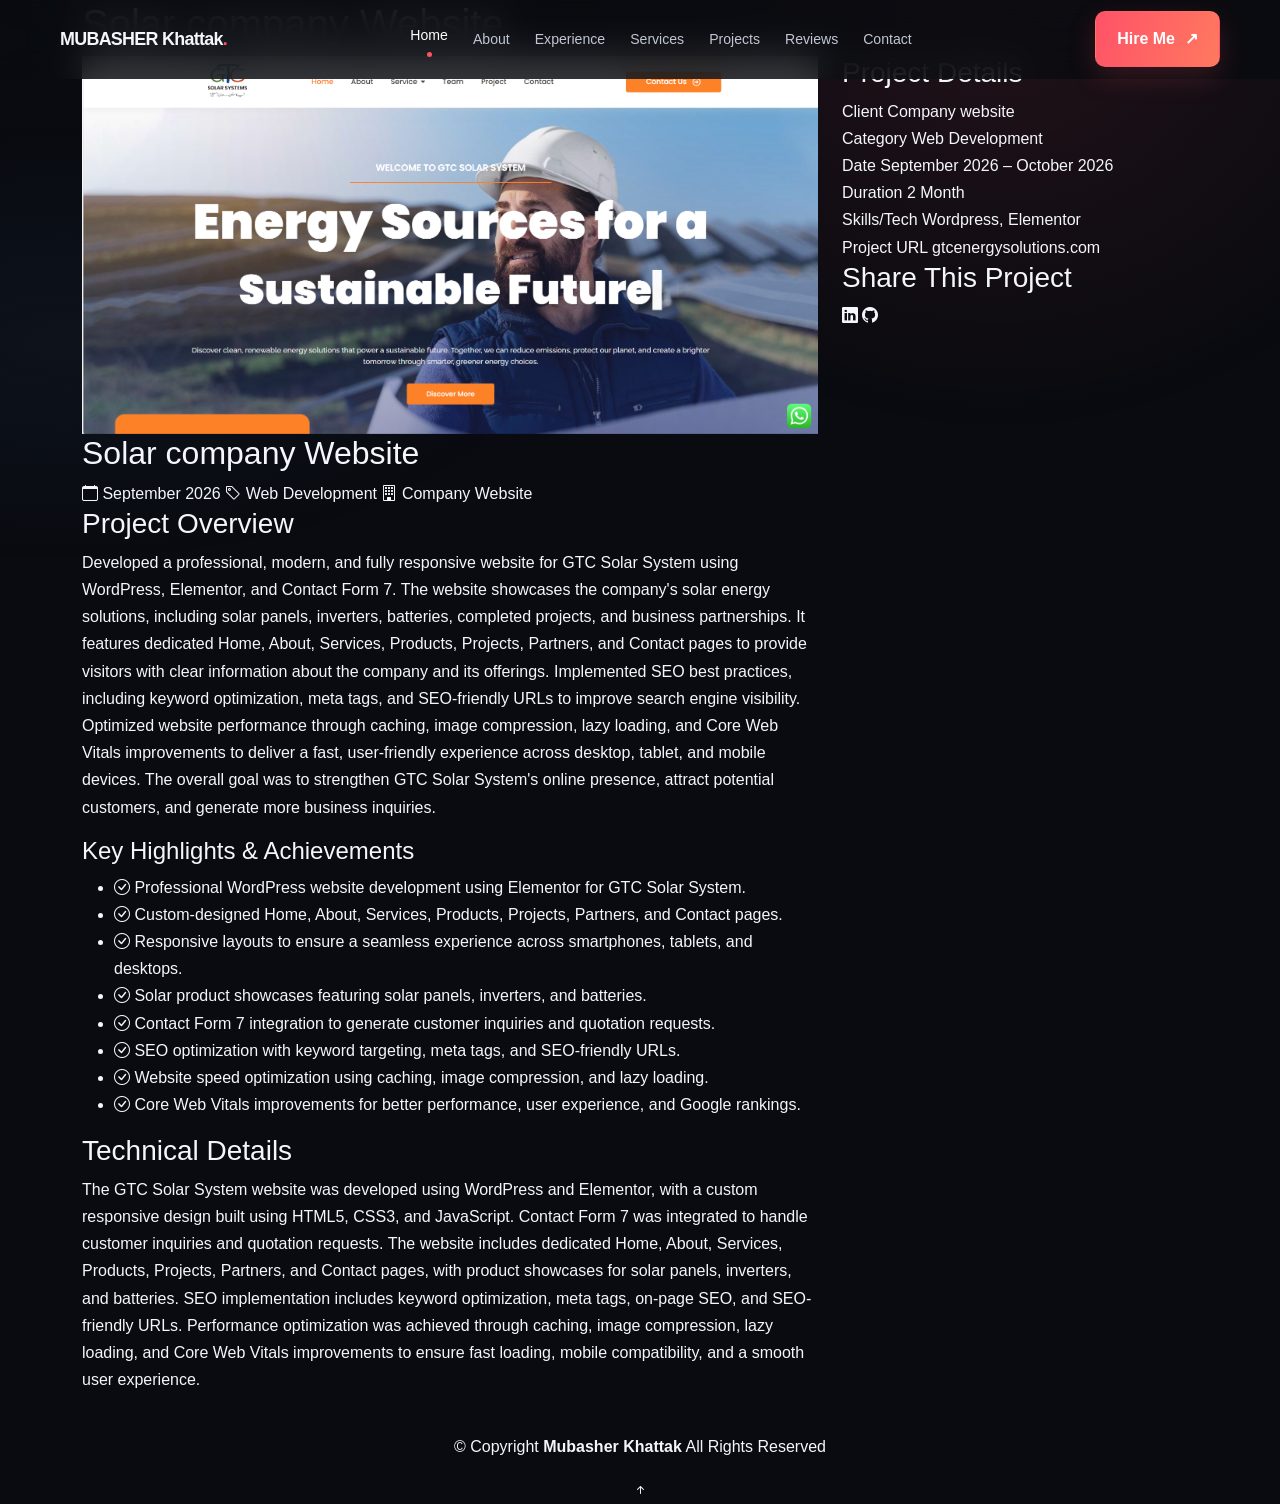
==== GTC-portfolio-details.html @ e1e7963b "Update GTC-portfolio-details.html" ====
<!DOCTYPE html>
<html lang="en">

<head>
  <meta charset="utf-8">
  <meta content="width=device-width, initial-scale=1.0" name="viewport">
  <title>Solar Company Website - Mubasher Khattak Portfolio</title>
  <meta name="description" content=" Solar Company Website project detail page for Mubasher Khattak - Web Developer.">
  <meta name="keywords" content="Mubasher Khattak, Portfolio, Wordpress, Elementor">

  <!-- Favicons -->
  <link href="assets/img/favicon.png" rel="icon">
  <link href="assets/img/apple-touch-icon.png" rel="apple-touch-icon">

  <!-- Fonts -->
  <link href="https://fonts.googleapis.com" rel="preconnect">
  <link href="https://fonts.gstatic.com" rel="preconnect" crossorigin>
  <link
    href="https://fonts.googleapis.com/css2?family=Roboto:ital,wght@0,100;0,300;0,400;0,500;0,700;0,900;1,100;1,300;1,400;1,500;1,700;1,900&family=Raleway:ital,wght@0,100;0,200;0,300;0,400;0,500;0,600;0,700;0,800;0,900;1,100;1,200;1,300;1,400;1,500;1,600;1,700;1,800;1,900&family=Mulish:ital,wght@0,200;0,300;0,400;0,500;0,600;0,700;0,800;0,900;1,200;1,300;1,400;1,500;1,600;1,700;1,800;1,900&display=swap"
    rel="stylesheet">

  <!-- Vendor CSS Files -->
  <link href="assets/vendor/bootstrap/css/bootstrap.min.css" rel="stylesheet">
  <link href="assets/vendor/bootstrap-icons/bootstrap-icons.css" rel="stylesheet">
  <link href="assets/vendor/aos/aos.css" rel="stylesheet">
  <link href="assets/vendor/glightbox/css/glightbox.min.css" rel="stylesheet">
  <link href="assets/vendor/swiper/swiper-bundle.min.css" rel="stylesheet">

  <!-- Main CSS File -->
  <link href="assets/css/main.css" rel="stylesheet">
</head>

<body class="portfolio-details-page">

<header class="mk-header" id="top">
  <div class="mk-container mk-nav">
    <a class="mk-logo" href="#home">MUBASHER Khattak<span>.</span></a>
    <button class="mk-menu" id="mkMenu" aria-label="Open navigation" aria-expanded="false">☰</button>
    <nav aria-label="Main navigation">
      <ul class="mk-nav-links" id="mkNavLinks">
        <li><a href="#home" class="active">Home</a></li>
        <li><a href="#about">About</a></li>
        <li><a href="#resume">Experience</a></li>
        <li><a href="#services">Services</a></li>
        <li><a href="#portfolio">Projects</a></li>
        <li><a href="#testimonials">Reviews</a></li>
        <li><a href="#contact">Contact</a></li>
      </ul>
    </nav>
    <a class="mk-btn mk-nav-cta" href="#contact">Hire Me <span aria-hidden="true">↗</span></a>
  </div>
</header>

  <main class="main">

    <!-- Page Title -->
    <div class="page-title light-background">
      <div class="container">
        <h1>Solar company Website</h1>
      </div>
    </div><!-- End Page Title -->

    <!-- Portfolio Details Section -->
    <section id="portfolio-details" class="portfolio-details section">

      <div class="container" data-aos="fade-up" data-aos-delay="100">

        <div class="row gy-5">

          <div class="col-lg-8">

            <div class="portfolio-details-slider swiper init-swiper">
              <script type="application/json" class="swiper-config">
                {
                  "loop": true,
                  "speed": 600,
                  "autoplay": {
                    "delay": 4000
                  },
                  "slidesPerView": 1,
                  "spaceBetween": 0,
                  "effect": "fade",
                  "pagination": {
                    "el": ".swiper-pagination",
                    "type": "bullets",
                    "clickable": true
                  }
                }
              </script>
              <div class="swiper-wrapper">
                <div class="swiper-slide">
                  <img src="assets/img/portfolio/GTC.png" alt="Solar company Website" class="img-fluid">
                </div>
              </div>
              <div class="swiper-pagination"></div>
            </div>

            <div class="portfolio-content" data-aos="fade-up" data-aos-delay="200">
              <h2>Solar company Website</h2>

              <div class="meta-info">
                <span class="date"><i class="bi bi-calendar"></i> September 2026</span>
                <span class="category"><i class="bi bi-tag"></i> Web Development</span>
                <span class="client"><i class="bi bi-building"></i> Company Website</span>
              </div>

              <h3>Project Overview</h3>
              <p>Developed a professional, modern, and fully responsive website for GTC Solar System using WordPress, Elementor, and Contact Form 7. The website showcases the company's solar energy solutions, including solar panels, inverters, batteries, completed projects, and business partnerships. It features dedicated Home, About, Services, Products, Projects, Partners, and Contact pages to provide visitors with clear information about the company and its offerings.

Implemented SEO best practices, including keyword optimization, meta tags, and SEO-friendly URLs to improve search engine visibility. Optimized website performance through caching, image compression, lazy loading, and Core Web Vitals improvements to deliver a fast, user-friendly experience across desktop, tablet, and mobile devices. The overall goal was to strengthen GTC Solar System's online presence, attract potential customers, and generate more business inquiries.</p>
              <div class="highlights-box">
                <h4>Key Highlights &amp; Achievements</h4>
                <ul>
                  <li><i class="bi bi-check-circle"></i> Professional WordPress website development using Elementor for GTC Solar System.</li>
<li><i class="bi bi-check-circle"></i> Custom-designed Home, About, Services, Products, Projects, Partners, and Contact pages.</li>
<li><i class="bi bi-check-circle"></i> Responsive layouts to ensure a seamless experience across smartphones, tablets, and desktops.</li>
<li><i class="bi bi-check-circle"></i> Solar product showcases featuring solar panels, inverters, and batteries.</li>
<li><i class="bi bi-check-circle"></i> Contact Form 7 integration to generate customer inquiries and quotation requests.</li>
<li><i class="bi bi-check-circle"></i> SEO optimization with keyword targeting, meta tags, and SEO-friendly URLs.</li>
<li><i class="bi bi-check-circle"></i> Website speed optimization using caching, image compression, and lazy loading.</li>
<li><i class="bi bi-check-circle"></i> Core Web Vitals improvements for better performance, user experience, and Google rankings.</li>
                </ul>
              </div>

              <h3>Technical Details</h3>
              <p>The GTC Solar System website was developed using WordPress and Elementor, with a custom responsive design built using HTML5, CSS3, and JavaScript. Contact Form 7 was integrated to handle customer inquiries and quotation requests. The website includes dedicated Home, About, Services, Products, Projects, Partners, and Contact pages, with product showcases for solar panels, inverters, and batteries. SEO implementation includes keyword optimization, meta tags, on-page SEO, and SEO-friendly URLs. Performance optimization was achieved through caching, image compression, lazy loading, and Core Web Vitals improvements to ensure fast loading, mobile compatibility, and a smooth user experience.</p>
            </div>

          </div>

          <div class="col-lg-4">

            <div class="sidebar" data-aos="fade-up" data-aos-delay="200">

              <div class="info-card">
                <h3>Project Details</h3>
                <div class="info-item">
                  <span class="label">Client</span>
                  <span class="value">Company website</span>
                </div>
                <div class="info-item">
                  <span class="label">Category</span>
                  <span class="value">Web Development</span>
                </div>
                <div class="info-item">
                  <span class="label">Date</span>
                  <span class="value">September 2026 – October 2026</span>
                </div>
                <div class="info-item">
                  <span class="label">Duration</span>
                  <span class="value">2 Month</span>
                </div>
                <div class="info-item">
                  <span class="label">Skills/Tech</span>
                  <span class="value">Wordpress, Elementor</span>
                </div>
                <div class="info-item">
                  <span class="label">Project URL</span>
                  <span class="value"><a href="https://gtcenergysolutions.com/" target="_blank">gtcenergysolutions.com</a></span>
                </div>
              </div>

              <div class="share-card" data-aos="fade-up" data-aos-delay="300">
                <h3>Share This Project</h3>
                <div class="social-links">
                  <a href="https://www.linkedin.com/in/mubasherkhattakwebdeveloper/" class="linkedin" target="_blank"><i
                      class="bi bi-linkedin"></i></a>
                  <a href="https://github.com/mubasherkhattak" class="github" target="_blank"><i
                      class="bi bi-github"></i></a>
                </div>
              </div>

            </div>

          </div>

        </div>

      </div>

    </section><!-- /Portfolio Details Section -->

  </main>

  <footer id="footer" class="footer">
    <div class="container copyright text-center mt-4">
      <p>© Copyright <strong>Mubasher Khattak</strong> All Rights Reserved</p>
    </div>
  </footer>

  <!-- Scroll Top -->
  <a href="#" id="scroll-top" class="scroll-top d-flex align-items-center justify-content-center"><i
      class="bi bi-arrow-up-short"></i></a>

  <!-- Preloader -->
  <div id="preloader"></div>

  <!-- Vendor JS Files -->
  <script src="assets/vendor/bootstrap/js/bootstrap.bundle.min.js"></script>
  <script src="assets/vendor/aos/aos.js"></script>
  <script src="assets/vendor/glightbox/js/glightbox.min.js"></script>
  <script src="assets/vendor/imagesloaded/imagesloaded.pkgd.min.js"></script>
  <script src="assets/vendor/isotope-layout/isotope.pkgd.min.js"></script>
  <script src="assets/vendor/swiper/swiper-bundle.min.js"></script>

  <!-- Main JS File -->
  <script src="assets/js/main.js"></script>

</body>

</html>
---- assets/css/main.css ----
:root {
  --bg: #090b10;
  --surface: #10141d;
  --surface-2: #151b26;
  --line: rgba(255, 255, 255, .09);
  --text: #f4f6fb;
  --muted: #a4adbd;
  --accent: #ff5268;
  --accent-2: #ff7b65;
  --max: 1160px;
  --radius: 20px;
  --shadow: 0 22px 65px rgba(0, 0, 0, .28);
}

* {
  box-sizing: border-box;
}

html {
  scroll-behavior: smooth;
  scroll-padding-top: 88px;
}

body {
  margin: 0;
  background: var(--bg);
  color: var(--text);
  font-family: "DM Sans", sans-serif;
  line-height: 1.7;
}

body:before {
  content: "";
  position: fixed;
  inset: 0;
  pointer-events: none;
  z-index: -1;
  background: radial-gradient(ellipse at 78% 0%, rgba(255, 82, 104, .10), transparent 34%), radial-gradient(ellipse at 5% 38%, rgba(67, 108, 173, .08), transparent 28%);
}

img {
  max-width: 100%;
  display: block;
}

a {
  color: inherit;
  text-decoration: none;
}

button,
input,
textarea {
  font: inherit;
}

.mk-container {
  width: 100%;
  max-width: calc(var(--max) + 64px);
  padding-inline: 32px;
  margin-inline: auto;
}

.mk-section {
  padding: 105px 0;
}

.mk-section-head {
  max-width: 720px;
  margin: 0 auto 48px;
  text-align: center;
}

.mk-eyebrow {
  display: inline-flex;
  align-items: center;
  gap: 9px;
  color: #ff8794;
  font-size: .76rem;
  font-weight: 700;
  letter-spacing: .16em;
  text-transform: uppercase;
}

.mk-eyebrow:before {
  content: "";
  width: 22px;
  height: 2px;
  background: var(--accent);
  border-radius: 2px;
}

.mk-section-head h2 {
  font: 800 clamp(2rem, 4vw, 3rem)/1.15 Manrope, sans-serif;
  letter-spacing: -.045em;
  margin: 14px 0;
}

.mk-section-head p {
  color: var(--muted);
  margin: 0;
  font-size: 1.02rem;
}

.mk-gradient {
  background: linear-gradient(110deg, var(--accent), #ff9a72);
  -webkit-background-clip: text;
  background-clip: text;
  color: transparent;
}

.mk-btn {
  display: inline-flex;
  align-items: center;
  justify-content: center;
  gap: 10px;
  padding: 13px 21px;
  border: 1px solid transparent;
  border-radius: 10px;
  background: linear-gradient(110deg, var(--accent), #ff795f);
  color: #fff;
  font-weight: 700;
  box-shadow: 0 10px 28px rgba(255, 82, 104, .18);
  transition: .25s;
}

.mk-btn:hover {
  transform: translateY(-3px);
  box-shadow: 0 15px 34px rgba(255, 82, 104, .28);
}

.mk-btn-outline {
  background: transparent;
  border-color: var(--line);
  box-shadow: none;
}

.mk-btn-outline:hover {
  border-color: var(--accent);
  background: rgba(255, 82, 104, .08);
}

.mk-header {
  position: fixed;
  inset: 0 0 auto;
  z-index: 1000;
  background: rgba(9, 11, 16, .82);
  border-bottom: 1px solid transparent;
  backdrop-filter: blur(18px);
  transition: .25s;
}

.mk-header.scrolled {
  border-color: var(--line);
  box-shadow: 0 8px 30px rgba(0, 0, 0, .2);
}

.mk-nav {
  height: 78px;
  display: flex;
  align-items: center;
  justify-content: space-between;
  gap: 25px;
}

.mk-logo {
  font: 800 1.12rem Manrope, sans-serif;
  letter-spacing: -.04em;
  white-space: nowrap;
}

.mk-logo span {
  color: var(--accent);
}

.mk-nav-links {
  display: flex;
  align-items: center;
  gap: 25px;
  list-style: none;
  padding: 0;
  margin: 0;
}

.mk-nav-links a {
  font-size: .88rem;
  color: #c0c7d3;
  transition: .2s;
}

.mk-nav-links a:hover,
.mk-nav-links a.active {
  color: #fff;
}

.mk-nav-links a.active:after {
  content: "";
  display: block;
  width: 5px;
  height: 5px;
  margin: 4px auto 0;
  border-radius: 50%;
  background: var(--accent);
}

.mk-menu {
  display: none;
  background: transparent;
  color: #fff;
  border: 1px solid var(--line);
  border-radius: 9px;
  padding: 8px 12px;
  font-size: 1.2rem;
}

.mk-hero {
  min-height: 760px;
  padding: 150px 0 95px;
  display: flex;
  align-items: center;
  position: relative;
  overflow: hidden;
}

.mk-hero-grid {
  display: grid;
  grid-template-columns: 1.12fr .88fr;
  align-items: center;
  gap: 55px;
}

.mk-availability {
  display: inline-flex;
  align-items: center;
  gap: 9px;
  padding: 7px 12px;
  border: 1px solid rgba(90, 210, 150, .22);
  background: rgba(90, 210, 150, .07);
  border-radius: 50px;
  color: #a8e6c5;
  font-size: .78rem;
  font-weight: 600;
}

.mk-dot {
  width: 7px;
  height: 7px;
  background: #55d99b;
  border-radius: 50%;
  box-shadow: 0 0 0 5px rgba(85, 217, 155, .12);
}

.mk-hero h1 {
  font: 800 clamp(2.8rem, 6vw, 5.1rem)/1.04 Manrope, sans-serif;
  letter-spacing: -.065em;
  margin: 24px 0 17px;
}

.mk-hero h1 span {
  display: block;
}

.mk-hero-lead {
  font-size: clamp(1.05rem, 2vw, 1.28rem);
  color: #d6dbe5;
  margin: 0 0 14px;
}

.mk-hero-copy {
  max-width: 620px;
  color: var(--muted);
  font-size: 1.02rem;
}

.mk-hero-actions {
  display: flex;
  gap: 12px;
  flex-wrap: wrap;
  margin: 29px 0 30px;
}

.mk-socials {
  display: flex;
  gap: 10px;
}

.mk-socials a {
  width: 40px;
  height: 40px;
  border: 1px solid var(--line);
  border-radius: 11px;
  display: grid;
  place-items: center;
  color: #cbd2df;
  font-size: .82rem;
  font-weight: 700;
  transition: .2s;
}

.mk-socials a:hover {
  background: var(--accent);
  border-color: var(--accent);
  color: #fff;
  transform: translateY(-3px);
}

.mk-hero-visual {
  position: relative;
  display: grid;
  place-items: center;
  min-height: 440px;
}

.mk-portrait-frame {
  position: relative;
  width: min(100%, 390px);
  aspect-ratio: 4/5;
  border-radius: 30px;
  overflow: hidden;
  border: 1px solid rgba(255, 255, 255, .14);
  background: linear-gradient(145deg, #242b39, #11151e);
  box-shadow: var(--shadow);
}

.mk-portrait-frame:after {
  content: "";
  position: absolute;
  inset: 45% 0 0;
  background: linear-gradient(transparent, rgba(9, 11, 16, .65));
}

.mk-portrait-frame img {
  width: 100%;
  height: 100%;
  object-fit: cover;
  object-position: center center;
}

.mk-floating-card {
  position: absolute;
  z-index: 2;
  left: -25px;
  bottom: 45px;
  padding: 14px 18px;
  border: 1px solid var(--line);
  background: rgba(16, 20, 29, .94);
  backdrop-filter: blur(12px);
  border-radius: 14px;
  box-shadow: var(--shadow);
}

.mk-floating-card strong {
  display: block;
  font: 800 1.3rem Manrope;
}

.mk-floating-card span {
  font-size: .78rem;
  color: var(--muted);
}

.mk-hero-orbit {
  position: absolute;
  width: 430px;
  height: 430px;
  border: 1px solid rgba(255, 82, 104, .16);
  border-radius: 50%;
  z-index: -1;
}

.mk-trust-strip {
  border-block: 1px solid var(--line);
  background: rgba(255, 255, 255, .018);
}

.mk-trust-inner {
  display: flex;
  justify-content: space-between;
  gap: 20px;
  flex-wrap: wrap;
  padding-block: 22px;
  color: #c3cad6;
  font-size: .88rem;
}

.mk-trust-inner span {
  display: flex;
  align-items: center;
  gap: 9px;
}

.mk-check {
  color: #6ed7a1;
  font-weight: 800;
}

.mk-about-grid {
  display: grid;
  grid-template-columns: .78fr 1.22fr;
  gap: 28px;
  align-items: start;
}

.mk-card {
  background: linear-gradient(145deg, rgba(22, 28, 40, .96), rgba(15, 19, 27, .96));
  border: 1px solid var(--line);
  border-radius: var(--radius);
  box-shadow: var(--shadow);
}

.mk-profile-card {
  padding: 28px;
  text-align: center;
  position: sticky;
  top: 105px;
}

.mk-avatar {
  width: 112px;
  height: 112px;
  margin: 0 auto 16px;
  border-radius: 50%;
  overflow: hidden;
  border: 3px solid var(--accent);
  padding: 4px;
}

.mk-avatar img {
 width: 100%;
  height: 100%;
  object-fit: cover;
  object-position: center center;
  border-radius: 50%;
}

.mk-profile-card h3 {
  font: 800 1.35rem Manrope;
  margin: 0;
}

.mk-role {
  color: var(--muted);
  font-size: .9rem;
}

.mk-stats {
  display: grid;
  grid-template-columns: 1fr 1fr;
  margin: 24px 0;
  padding: 17px 0;
  border-block: 1px solid var(--line);
}

.mk-stats strong {
  display: block;
  font: 800 1.5rem Manrope;
}

.mk-stats span {
  color: var(--muted);
  font-size: .78rem;
}

.mk-profile-actions {
  display: grid;
  gap: 10px;
}

.mk-profile-actions .mk-btn {
  width: 100%;
}

.mk-profile-social {
  justify-content: center;
  margin-top: 18px;
}

.mk-about-content {
  padding: 34px;
}

.mk-about-content h3 {
  font: 800 clamp(1.5rem, 3vw, 2.1rem)/1.25 Manrope;
  letter-spacing: -.04em;
  margin: 10px 0 14px;
}

.mk-about-content p {
  color: var(--muted);
  margin: 0 0 15px;
}

.mk-detail-grid {
  display: grid;
  grid-template-columns: repeat(2, 1fr);
  gap: 12px;
  margin: 25px 0;
}

.mk-detail {
  padding: 13px 15px;
  background: rgba(255, 255, 255, .035);
  border: 1px solid var(--line);
  border-radius: 12px;
  min-width: 0;
}

.mk-detail small {
  display: block;
  color: var(--muted);
  font-size: .75rem;
}

.mk-detail strong {
  font-size: .9rem;
  overflow-wrap: anywhere;
}

.mk-skills {
  margin-top: 28px;
}

.mk-skills h4 {
  font: 700 1.1rem Manrope;
  margin: 0 0 16px;
}

.mk-skill-grid {
  display: grid;
  grid-template-columns: 1fr 1fr;
  gap: 15px 22px;
}

.mk-skill-top {
  display: flex;
  justify-content: space-between;
  gap: 10px;
  font-size: .84rem;
  margin-bottom: 7px;
}

.mk-skill-top span:last-child {
  color: #ff9aa6;
}

.mk-skill-track {
  height: 7px;
  background: #272e3a;
  border-radius: 20px;
  overflow: hidden;
}

.mk-skill-fill {
  height: 100%;
  width: var(--level);
  background: linear-gradient(90deg, var(--accent), #ff9c78);
  border-radius: 20px;
}

.mk-resume-grid {
  display: grid;
  grid-template-columns: 1.15fr .85fr;
  gap: 25px;
  align-items: start;
}

.mk-column-head {
  margin-bottom: 22px;
}

.mk-column-head h3 {
  font: 800 1.55rem Manrope;
  margin: 9px 0;
}

.mk-column-head p {
  color: var(--muted);
  font-size: .92rem;
  margin: 0;
}

.mk-timeline {
  display: grid;
  gap: 14px;
  position: relative;
}

.mk-timeline-item {
  padding: 22px 23px 22px 27px;
  position: relative;
  overflow: hidden;
}

.mk-timeline-item:before {
  content: "";
  position: absolute;
  left: 0;
  top: 0;
  bottom: 0;
  width: 3px;
  background: linear-gradient(var(--accent), transparent);
}

.mk-timeline-item h4 {
  font: 700 1.02rem/1.4 Manrope;
  margin: 0 0 6px;
}

.mk-company {
  color: #ff9aa6;
  font-weight: 600;
  font-size: .88rem;
}

.mk-date {
  display: inline-block;
  margin: 8px 0;
  color: #c2c9d5;
  font-size: .77rem;
  background: rgba(255, 255, 255, .06);
  padding: 4px 9px;
  border-radius: 6px;
}

.mk-timeline-item p {
  color: var(--muted);
  font-size: .88rem;
  margin: 7px 0 0;
}

.mk-cert-list {
  display: grid;
  gap: 9px;
  margin-top: 13px;
}

.mk-cert {
  display: flex;
  justify-content: space-between;
  gap: 12px;
  padding: 10px 12px;
  border-radius: 9px;
  background: rgba(255, 255, 255, .04);
  font-size: .82rem;
}

.mk-cert span:last-child {
  color: #ff9aa6;
  white-space: nowrap;
}

.mk-volunteer-grid {
  display: grid;
  grid-template-columns: repeat(2, 1fr);
  gap: 18px;
}

.mk-volunteer {
  padding: 25px;
}

.mk-icon-box {
  width: 44px;
  height: 44px;
  display: grid;
  place-items: center;
  border-radius: 13px;
  background: rgba(255, 82, 104, .12);
  color: #ff8997;
  font-size: 1.1rem;
  margin-bottom: 16px;
}

.mk-volunteer h3 {
  font: 700 1.08rem/1.4 Manrope;
  margin: 0 0 7px;
}

.mk-volunteer p {
  color: var(--muted);
  font-size: .9rem;
  margin: 8px 0 0;
}

.mk-services-grid {
  display: grid;
  grid-template-columns: repeat(3, 1fr);
  gap: 17px;
}

.mk-service {
  padding: 27px;
  transition: .25s;
}

.mk-service:hover,
.mk-project:hover,
.mk-volunteer:hover {
  transform: translateY(-5px);
  border-color: rgba(255, 82, 104, .42);
}

.mk-service h3 {
  font: 700 1.08rem Manrope;
  margin: 0 0 8px;
}

.mk-service p {
  color: var(--muted);
  font-size: .89rem;
  margin: 0;
}

.mk-portfolio-filters {
  display: flex;
  justify-content: center;
  gap: 9px;
  flex-wrap: wrap;
  margin: -12px 0 27px;
}

.mk-filter {
  border: 1px solid var(--line);
  background: transparent;
  color: #c7ced9;
  border-radius: 30px;
  padding: 8px 15px;
  cursor: pointer;
  font-size: .82rem;
}

.mk-filter.active,
.mk-filter:hover {
  background: var(--accent);
  border-color: var(--accent);
  color: #fff;
}

.mk-project-grid {
  display: grid;
  grid-template-columns: repeat(3, 1fr);
  gap: 18px;
}

.mk-project {
  overflow: hidden;
  transition: .25s;
}

.mk-project[hidden] {
  display: none;
}

.mk-project-image {
  aspect-ratio: 16/10;
  background: #202633;
  overflow: hidden;
  position: relative;
}

.mk-project-image img {
  width: 100%;
  height: 100%;
  object-fit: cover;
  transition: .45s;
}

.mk-project:hover .mk-project-image img {
  transform: scale(1.045);
}

.mk-project-body {
  padding: 18px;
}

.mk-project-body h3 {
  font: 700 1rem Manrope;
  margin: 0 0 7px;
}

.mk-project-body p {
  color: var(--muted);
  font-size: .83rem;
  margin: 0 0 12px;
}

.mk-tags {
  display: flex;
  gap: 7px;
  flex-wrap: wrap;
}

.mk-tags span {
  font-size: .7rem;
  color: #ffc0c7;
  background: rgba(255, 82, 104, .09);
  border: 1px solid rgba(255, 82, 104, .14);
  padding: 4px 8px;
  border-radius: 5px;
}

.mk-testimonial-grid {
  display: grid;
  grid-template-columns: repeat(3, 1fr);
  gap: 18px;
}

.mk-video-card {
  overflow: hidden;
  padding: 12px;
}

.mk-video-thumb {
  display: block;
  position: relative;
  aspect-ratio: 9/12;
  border-radius: 13px;
  overflow: hidden;
  background: #202633;
}

.mk-video-thumb img {
  width: 100%;
  height: 100%;
  object-fit: cover;
}

.mk-play {
  position: absolute;
  inset: 0;
  display: grid;
  place-items: center;
  background: rgba(0, 0, 0, .18);
}

.mk-play span {
  width: 58px;
  height: 58px;
  border-radius: 50%;
  display: grid;
  place-items: center;
  background: var(--accent);
  color: white;
  font-size: 1.25rem;
  box-shadow: 0 8px 28px rgba(255, 82, 104, .4);
}

.mk-video-caption {
  padding: 13px 5px 3px;
  font-size: .86rem;
  font-weight: 600;
}

.mk-cta {
  padding: 35px 40px;
  border: 1px solid rgba(255, 82, 104, .25);
  border-radius: var(--radius);
  background: radial-gradient(circle at 100% 0, rgba(255, 82, 104, .16), transparent 45%), var(--surface);
  display: flex;
  align-items: center;
  justify-content: space-between;
  gap: 25px;
}

.mk-cta h2 {
  font: 800 clamp(1.5rem, 3vw, 2.15rem) Manrope;
  margin: 0 0 7px;
}

.mk-cta p {
  color: var(--muted);
  margin: 0;
}

.mk-contact-grid {
  display: grid;
  grid-template-columns: .75fr 1.25fr;
  gap: 22px;
}

.mk-contact-info {
  display: grid;
  gap: 12px;
}

.mk-contact-item {
  padding: 19px;
  display: flex;
  gap: 14px;
  align-items: center;
}

.mk-contact-item .mk-icon-box {
  margin: 0;
  flex: none;
}

.mk-contact-item small {
  display: block;
  color: var(--muted);
}

.mk-contact-item strong {
  font-size: .91rem;
  overflow-wrap: anywhere;
}

.mk-contact-form {
  padding: 28px;
}

.mk-form-grid {
  display: grid;
  grid-template-columns: 1fr 1fr;
  gap: 15px;
}

.mk-field {
  display: grid;
  gap: 7px;
}

.mk-field.full {
  grid-column: 1/-1;
}

.mk-field label {
  font-size: .82rem;
  color: #dce1e9;
  font-weight: 600;
}

.mk-field input,
.mk-field textarea {
  width: 100%;
  border: 1px solid var(--line);
  border-radius: 10px;
  background: #0b0f16;
  color: #fff;
  padding: 13px 14px;
  outline: none;
  transition: .2s;
}

.mk-field input:focus,
.mk-field textarea:focus {
  border-color: var(--accent);
  box-shadow: 0 0 0 3px rgba(255, 82, 104, .1);
}

.mk-field textarea {
  resize: vertical;
  min-height: 145px;
}

.mk-form-note {
  color: var(--muted);
  font-size: .75rem;
  margin: 12px 0 0;
}

.mk-footer {
  border-top: 1px solid var(--line);
  padding: 35px 0;
}

.mk-footer-inner {
  display: flex;
  align-items: center;
  justify-content: space-between;
  gap: 20px;
}

.mk-footer p {
  color: var(--muted);
  font-size: .83rem;
  margin: 6px 0 0;
}

.mk-backtop {
  position: fixed;
  right: 22px;
  bottom: 22px;
  width: 44px;
  height: 44px;
  display: grid;
  place-items: center;
  border-radius: 12px;
  background: var(--accent);
  color: white;
  opacity: 0;
  pointer-events: none;
  transform: translateY(10px);
  transition: .2s;
  z-index: 900;
}

.mk-backtop.show {
  opacity: 1;
  pointer-events: auto;
  transform: none;
}

.mk-reveal {
  opacity: 0;
  transform: translateY(18px);
  transition: opacity .65s ease, transform .65s ease;
}

.mk-reveal.visible {
  opacity: 1;
  transform: none;
}

@media (max-width: 980px) {
  .mk-nav-links {
    gap: 14px;
  }
  .mk-nav-links a {
    font-size: .8rem;
  }
  .mk-hero-grid {
    gap: 25px;
  }
  .mk-resume-grid {
    grid-template-columns: 1fr 1fr;
  }
  .mk-project-grid {
    grid-template-columns: repeat(2, 1fr);
  }
  .mk-services-grid {
    grid-template-columns: repeat(2, 1fr);
  }
}

@media (max-width: 760px) {
  .mk-container {
    padding-inline: 20px;
  }
  .mk-section {
    padding: 78px 0;
  }
  .mk-nav {
    height: 70px;
  }
  .mk-menu {
    display: block;
  }
  .mk-nav-links {
    display: none;
    position: absolute;
    top: 70px;
    left: 17px;
    right: 17px;
    padding: 14px;
    background: #111620;
    border: 1px solid var(--line);
    border-radius: 14px;
    box-shadow: var(--shadow);
    align-items: stretch;
    gap: 0;
  }
  .mk-nav-links.open {
    display: flex;
    flex-direction: column;
  }
  .mk-nav-links a {
    display: block;
    padding: 10px 12px;
    font-size: .94rem;
  }
  .mk-nav-links a.active:after {
    display: none;
  }
  .mk-hero {
    padding: 125px 0 70px;
    min-height: auto;
  }
  .mk-hero-grid {
    grid-template-columns: 1fr;
    text-align: center;
  }
  .mk-hero-copy {
    margin-inline: auto;
  }
  .mk-hero-actions,
  .mk-socials {
    justify-content: center;
  }
  .mk-hero-visual {
    min-height: 360px;
    order: -1;
  }
  .mk-portrait-frame {
    width: min(72%, 300px);
    aspect-ratio: 4/4.5;
  }
  .mk-hero-orbit {
    width: 310px;
    height: 310px;
  }
  .mk-floating-card {
    left: 2%;
    bottom: 25px;
  }
  .mk-trust-inner {
    justify-content: center;
    gap: 12px 24px;
  }
  .mk-about-grid,
  .mk-resume-grid,
  .mk-contact-grid {
    grid-template-columns: 1fr;
  }
  .mk-profile-card {
    position: static;
  }
  .mk-about-content {
    padding: 25px;
  }
  .mk-volunteer-grid {
    grid-template-columns: 1fr;
  }
  .mk-testimonial-grid {
    grid-template-columns: repeat(2, 1fr);
  }
  .mk-cta {
    padding: 28px;
    align-items: flex-start;
    flex-direction: column;
  }
  .mk-footer-inner {
    align-items: flex-start;
    flex-direction: column;
  }
}

@media (max-width: 480px) {
  .mk-section-head {
    margin-bottom: 32px;
  }
  .mk-section-head h2 {
    font-size: 2rem;
  }
  .mk-hero h1 {
    font-size: 2.7rem;
  }
  .mk-hero-visual {
    min-height: 320px;
  }
  .mk-portrait-frame {
    width: 75%;
  }
  .mk-detail-grid,
  .mk-skill-grid,
  .mk-services-grid,
  .mk-project-grid,
  .mk-testimonial-grid,
  .mk-form-grid {
    grid-template-columns: 1fr;
  }
  .mk-field.full {
    grid-column: auto;
  }
  .mk-profile-card {
    padding: 23px;
  }
  .mk-project-image {
    aspect-ratio: 16/10;
  }
  .mk-video-thumb {
    aspect-ratio: 16/11;
  }
  .mk-contact-form {
    padding: 20px;
  }
  .mk-floating-card {
    padding: 10px 13px;
  }
  .mk-floating-card strong {
    font-size: 1.1rem;
  }
}

@media (prefers-reduced-motion: reduce) {
  html {
    scroll-behavior: auto;
  }
  *,
  *:before,
  *:after {
    transition: none !important;
    animation: none !important;
  }
  .mk-reveal {
    opacity: 1;
    transform: none;
  }
}
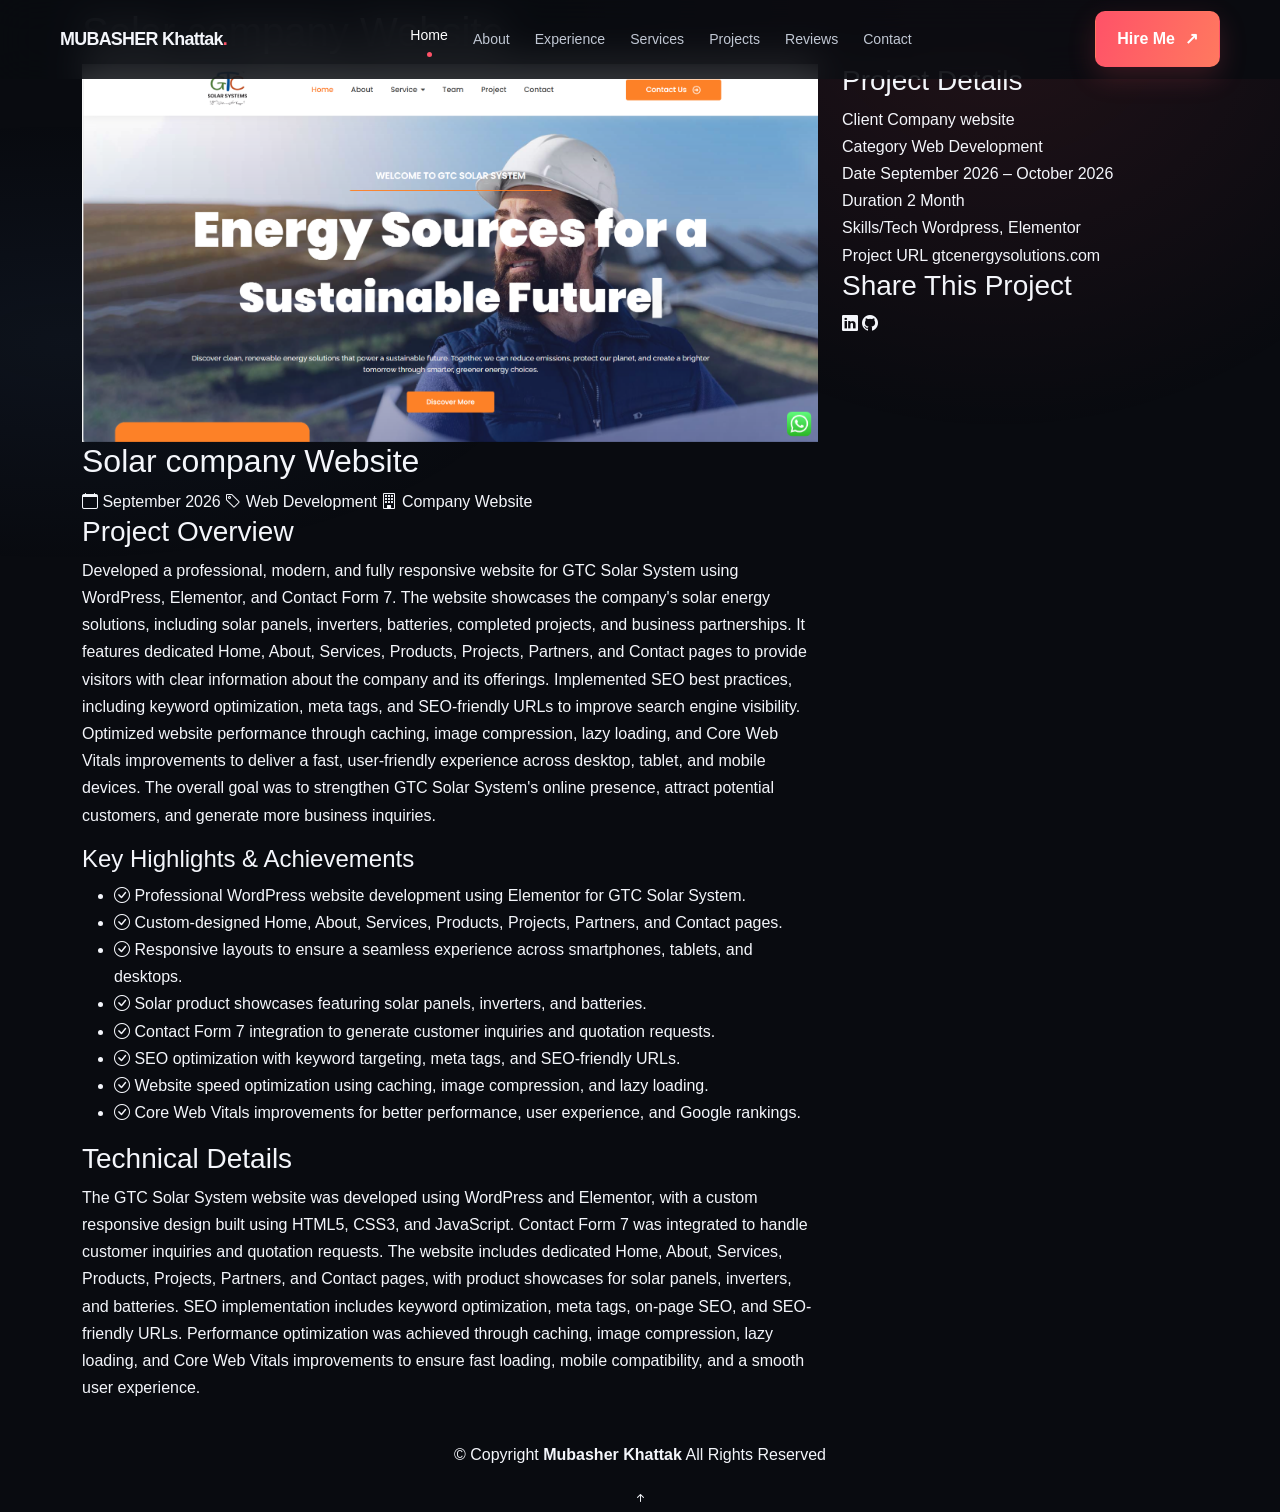
==== commit 8a71d411: "Update GTC-portfolio-details.html" ====
--- a/GTC-portfolio-details.html
+++ b/GTC-portfolio-details.html
@@ -56,7 +56,7 @@
 
     <!-- Page Title -->
     <div class="page-title light-background">
-      <div class="container">
+      <div class="container container mt-2">
         <h1>Solar company Website</h1>
       </div>
     </div><!-- End Page Title -->
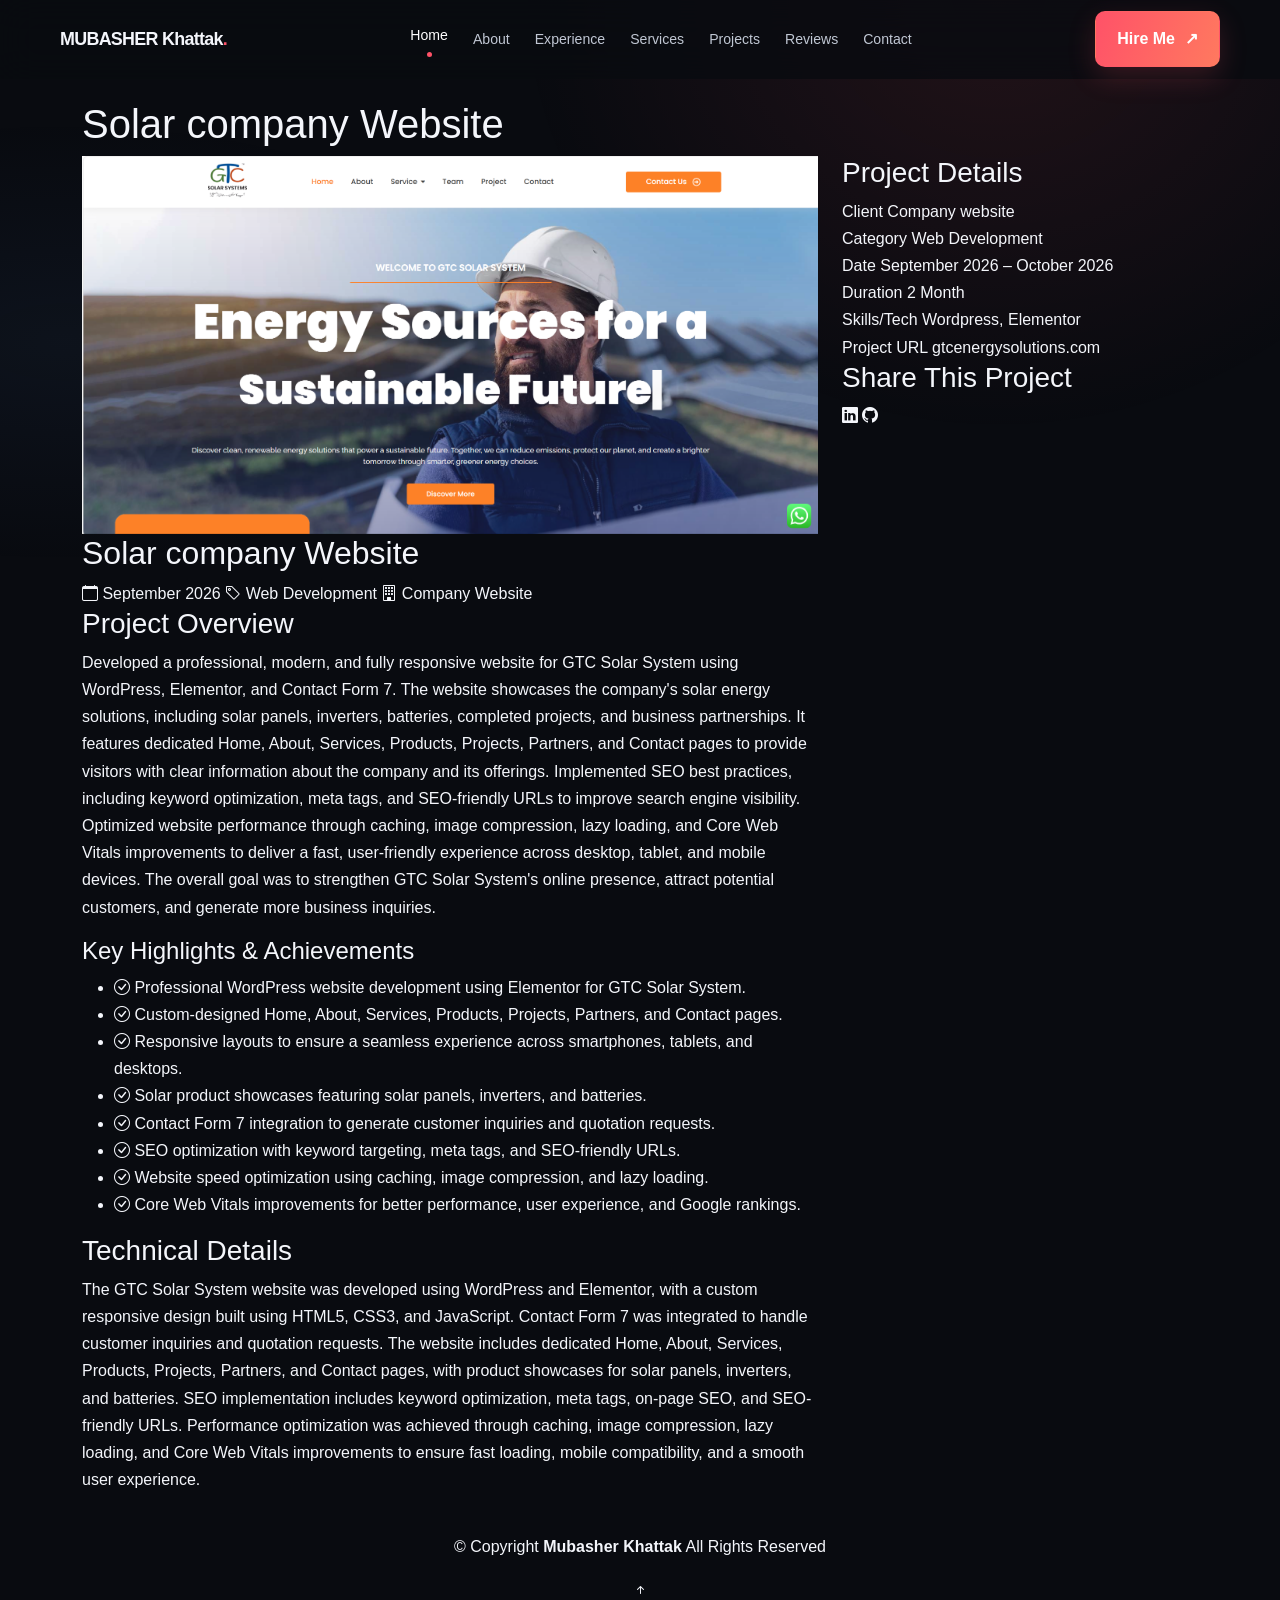
==== commit 4ab929c8: "Update GTC-portfolio-details.html" ====
--- a/GTC-portfolio-details.html
+++ b/GTC-portfolio-details.html
@@ -6,7 +6,7 @@
   <meta charset="utf-8">
   <meta content="width=device-width, initial-scale=1.0" name="viewport">
   <title>Solar Company Website - Mubasher Khattak Portfolio</title>
-  <meta name="description" content=" Solar Company Website project detail page for Mubasher Khattak - Web Developer.">
+  <meta name="description" content="Solar Company Website project detail page for Mubasher Khattak - Web Developer.">
   <meta name="keywords" content="Mubasher Khattak, Portfolio, Wordpress, Elementor">
 
   <!-- Favicons -->
@@ -33,33 +33,40 @@
 
 <body class="portfolio-details-page">
 
-<header class="mk-header" id="top">
-  <div class="mk-container mk-nav">
-    <a class="mk-logo" href="#home">MUBASHER Khattak<span>.</span></a>
-    <button class="mk-menu" id="mkMenu" aria-label="Open navigation" aria-expanded="false">☰</button>
-    <nav aria-label="Main navigation">
-      <ul class="mk-nav-links" id="mkNavLinks">
-        <li><a href="#home" class="active">Home</a></li>
-        <li><a href="#about">About</a></li>
-        <li><a href="#resume">Experience</a></li>
-        <li><a href="#services">Services</a></li>
-        <li><a href="#portfolio">Projects</a></li>
-        <li><a href="#testimonials">Reviews</a></li>
-        <li><a href="#contact">Contact</a></li>
-      </ul>
-    </nav>
-    <a class="mk-btn mk-nav-cta" href="#contact">Hire Me <span aria-hidden="true">↗</span></a>
-  </div>
-</header>
-
-  <main class="main">
+  <!-- Header -->
+  <header class="mk-header" id="top">
+    <div class="mk-container mk-nav">
+      <a class="mk-logo" href="#home">MUBASHER Khattak<span>.</span></a>
+
+      <button class="mk-menu" id="mkMenu" aria-label="Open navigation" aria-expanded="false">☰</button>
+
+      <nav aria-label="Main navigation">
+        <ul class="mk-nav-links" id="mkNavLinks">
+          <li><a href="#home" class="active">Home</a></li>
+          <li><a href="#about">About</a></li>
+          <li><a href="#resume">Experience</a></li>
+          <li><a href="#services">Services</a></li>
+          <li><a href="#portfolio">Projects</a></li>
+          <li><a href="#testimonials">Reviews</a></li>
+          <li><a href="#contact">Contact</a></li>
+        </ul>
+      </nav>
+
+      <a class="mk-btn mk-nav-cta" href="#contact">
+        Hire Me <span aria-hidden="true">↗</span>
+      </a>
+    </div>
+  </header>
+
+  <main class="main" style="padding-top: 90px;">
 
     <!-- Page Title -->
     <div class="page-title light-background">
-      <div class="container container mt-2">
+      <div class="container" style="margin-top:10px;">
         <h1>Solar company Website</h1>
       </div>
-    </div><!-- End Page Title -->
+    </div>
+    <!-- End Page Title -->
 
     <!-- Portfolio Details Section -->
     <section id="portfolio-details" class="portfolio-details section">
@@ -68,9 +75,11 @@
 
         <div class="row gy-5">
 
+          <!-- Left Content -->
           <div class="col-lg-8">
 
             <div class="portfolio-details-slider swiper init-swiper">
+
               <script type="application/json" class="swiper-config">
                 {
                   "loop": true,
@@ -88,110 +97,174 @@
                   }
                 }
               </script>
+
               <div class="swiper-wrapper">
                 <div class="swiper-slide">
-                  <img src="assets/img/portfolio/GTC.png" alt="Solar company Website" class="img-fluid">
-                </div>
-              </div>
+                  <img src="assets/img/portfolio/GTC.png"
+                    alt="Solar company Website" class="img-fluid">
+                </div>
+              </div>
+
               <div class="swiper-pagination"></div>
+
             </div>
 
             <div class="portfolio-content" data-aos="fade-up" data-aos-delay="200">
+
               <h2>Solar company Website</h2>
 
               <div class="meta-info">
-                <span class="date"><i class="bi bi-calendar"></i> September 2026</span>
-                <span class="category"><i class="bi bi-tag"></i> Web Development</span>
-                <span class="client"><i class="bi bi-building"></i> Company Website</span>
+                <span class="date">
+                  <i class="bi bi-calendar"></i> September 2026
+                </span>
+
+                <span class="category">
+                  <i class="bi bi-tag"></i> Web Development
+                </span>
+
+                <span class="client">
+                  <i class="bi bi-building"></i> Company Website
+                </span>
               </div>
 
               <h3>Project Overview</h3>
-              <p>Developed a professional, modern, and fully responsive website for GTC Solar System using WordPress, Elementor, and Contact Form 7. The website showcases the company's solar energy solutions, including solar panels, inverters, batteries, completed projects, and business partnerships. It features dedicated Home, About, Services, Products, Projects, Partners, and Contact pages to provide visitors with clear information about the company and its offerings.
-
-Implemented SEO best practices, including keyword optimization, meta tags, and SEO-friendly URLs to improve search engine visibility. Optimized website performance through caching, image compression, lazy loading, and Core Web Vitals improvements to deliver a fast, user-friendly experience across desktop, tablet, and mobile devices. The overall goal was to strengthen GTC Solar System's online presence, attract potential customers, and generate more business inquiries.</p>
+
+              <p>
+                Developed a professional, modern, and fully responsive website for GTC Solar System using WordPress, Elementor, and Contact Form 7. The website showcases the company's solar energy solutions, including solar panels, inverters, batteries, completed projects, and business partnerships. It features dedicated Home, About, Services, Products, Projects, Partners, and Contact pages to provide visitors with clear information about the company and its offerings.
+
+                Implemented SEO best practices, including keyword optimization, meta tags, and SEO-friendly URLs to improve search engine visibility. Optimized website performance through caching, image compression, lazy loading, and Core Web Vitals improvements to deliver a fast, user-friendly experience across desktop, tablet, and mobile devices. The overall goal was to strengthen GTC Solar System's online presence, attract potential customers, and generate more business inquiries.
+              </p>
+
               <div class="highlights-box">
+
                 <h4>Key Highlights &amp; Achievements</h4>
+
                 <ul>
                   <li><i class="bi bi-check-circle"></i> Professional WordPress website development using Elementor for GTC Solar System.</li>
-<li><i class="bi bi-check-circle"></i> Custom-designed Home, About, Services, Products, Projects, Partners, and Contact pages.</li>
-<li><i class="bi bi-check-circle"></i> Responsive layouts to ensure a seamless experience across smartphones, tablets, and desktops.</li>
-<li><i class="bi bi-check-circle"></i> Solar product showcases featuring solar panels, inverters, and batteries.</li>
-<li><i class="bi bi-check-circle"></i> Contact Form 7 integration to generate customer inquiries and quotation requests.</li>
-<li><i class="bi bi-check-circle"></i> SEO optimization with keyword targeting, meta tags, and SEO-friendly URLs.</li>
-<li><i class="bi bi-check-circle"></i> Website speed optimization using caching, image compression, and lazy loading.</li>
-<li><i class="bi bi-check-circle"></i> Core Web Vitals improvements for better performance, user experience, and Google rankings.</li>
+
+                  <li><i class="bi bi-check-circle"></i> Custom-designed Home, About, Services, Products, Projects, Partners, and Contact pages.</li>
+
+                  <li><i class="bi bi-check-circle"></i> Responsive layouts to ensure a seamless experience across smartphones, tablets, and desktops.</li>
+
+                  <li><i class="bi bi-check-circle"></i> Solar product showcases featuring solar panels, inverters, and batteries.</li>
+
+                  <li><i class="bi bi-check-circle"></i> Contact Form 7 integration to generate customer inquiries and quotation requests.</li>
+
+                  <li><i class="bi bi-check-circle"></i> SEO optimization with keyword targeting, meta tags, and SEO-friendly URLs.</li>
+
+                  <li><i class="bi bi-check-circle"></i> Website speed optimization using caching, image compression, and lazy loading.</li>
+
+                  <li><i class="bi bi-check-circle"></i> Core Web Vitals improvements for better performance, user experience, and Google rankings.</li>
                 </ul>
+
               </div>
 
               <h3>Technical Details</h3>
-              <p>The GTC Solar System website was developed using WordPress and Elementor, with a custom responsive design built using HTML5, CSS3, and JavaScript. Contact Form 7 was integrated to handle customer inquiries and quotation requests. The website includes dedicated Home, About, Services, Products, Projects, Partners, and Contact pages, with product showcases for solar panels, inverters, and batteries. SEO implementation includes keyword optimization, meta tags, on-page SEO, and SEO-friendly URLs. Performance optimization was achieved through caching, image compression, lazy loading, and Core Web Vitals improvements to ensure fast loading, mobile compatibility, and a smooth user experience.</p>
+
+              <p>
+                The GTC Solar System website was developed using WordPress and Elementor, with a custom responsive design built using HTML5, CSS3, and JavaScript. Contact Form 7 was integrated to handle customer inquiries and quotation requests. The website includes dedicated Home, About, Services, Products, Projects, Partners, and Contact pages, with product showcases for solar panels, inverters, and batteries. SEO implementation includes keyword optimization, meta tags, on-page SEO, and SEO-friendly URLs. Performance optimization was achieved through caching, image compression, lazy loading, and Core Web Vitals improvements to ensure fast loading, mobile compatibility, and a smooth user experience.
+              </p>
+
             </div>
 
           </div>
-
+          <!-- End Left Content -->
+
+          <!-- Right Sidebar -->
           <div class="col-lg-4">
 
             <div class="sidebar" data-aos="fade-up" data-aos-delay="200">
 
               <div class="info-card">
+
                 <h3>Project Details</h3>
+
                 <div class="info-item">
                   <span class="label">Client</span>
                   <span class="value">Company website</span>
                 </div>
+
                 <div class="info-item">
                   <span class="label">Category</span>
                   <span class="value">Web Development</span>
                 </div>
+
                 <div class="info-item">
                   <span class="label">Date</span>
                   <span class="value">September 2026 – October 2026</span>
                 </div>
+
                 <div class="info-item">
                   <span class="label">Duration</span>
                   <span class="value">2 Month</span>
                 </div>
+
                 <div class="info-item">
                   <span class="label">Skills/Tech</span>
                   <span class="value">Wordpress, Elementor</span>
                 </div>
+
                 <div class="info-item">
                   <span class="label">Project URL</span>
-                  <span class="value"><a href="https://gtcenergysolutions.com/" target="_blank">gtcenergysolutions.com</a></span>
-                </div>
+                  <span class="value">
+                    <a href="https://gtcenergysolutions.com/" target="_blank">
+                      gtcenergysolutions.com
+                    </a>
+                  </span>
+                </div>
+
               </div>
 
               <div class="share-card" data-aos="fade-up" data-aos-delay="300">
+
                 <h3>Share This Project</h3>
+
                 <div class="social-links">
-                  <a href="https://www.linkedin.com/in/mubasherkhattakwebdeveloper/" class="linkedin" target="_blank"><i
-                      class="bi bi-linkedin"></i></a>
-                  <a href="https://github.com/mubasherkhattak" class="github" target="_blank"><i
-                      class="bi bi-github"></i></a>
-                </div>
+
+                  <a href="https://www.linkedin.com/in/mubasherkhattakwebdeveloper/"
+                    class="linkedin" target="_blank">
+                    <i class="bi bi-linkedin"></i>
+                  </a>
+
+                  <a href="https://github.com/mubasherkhattak"
+                    class="github" target="_blank">
+                    <i class="bi bi-github"></i>
+                  </a>
+
+                </div>
+
               </div>
 
             </div>
 
           </div>
+          <!-- End Right Sidebar -->
 
         </div>
 
       </div>
 
-    </section><!-- /Portfolio Details Section -->
+    </section>
+    <!-- End Portfolio Details Section -->
 
   </main>
 
+  <!-- Footer -->
   <footer id="footer" class="footer">
+
     <div class="container copyright text-center mt-4">
-      <p>© Copyright <strong>Mubasher Khattak</strong> All Rights Reserved</p>
+      <p>
+        © Copyright <strong>Mubasher Khattak</strong> All Rights Reserved
+      </p>
     </div>
+
   </footer>
 
   <!-- Scroll Top -->
-  <a href="#" id="scroll-top" class="scroll-top d-flex align-items-center justify-content-center"><i
-      class="bi bi-arrow-up-short"></i></a>
+  <a href="#" id="scroll-top"
+    class="scroll-top d-flex align-items-center justify-content-center">
+    <i class="bi bi-arrow-up-short"></i>
+  </a>
 
   <!-- Preloader -->
   <div id="preloader"></div>
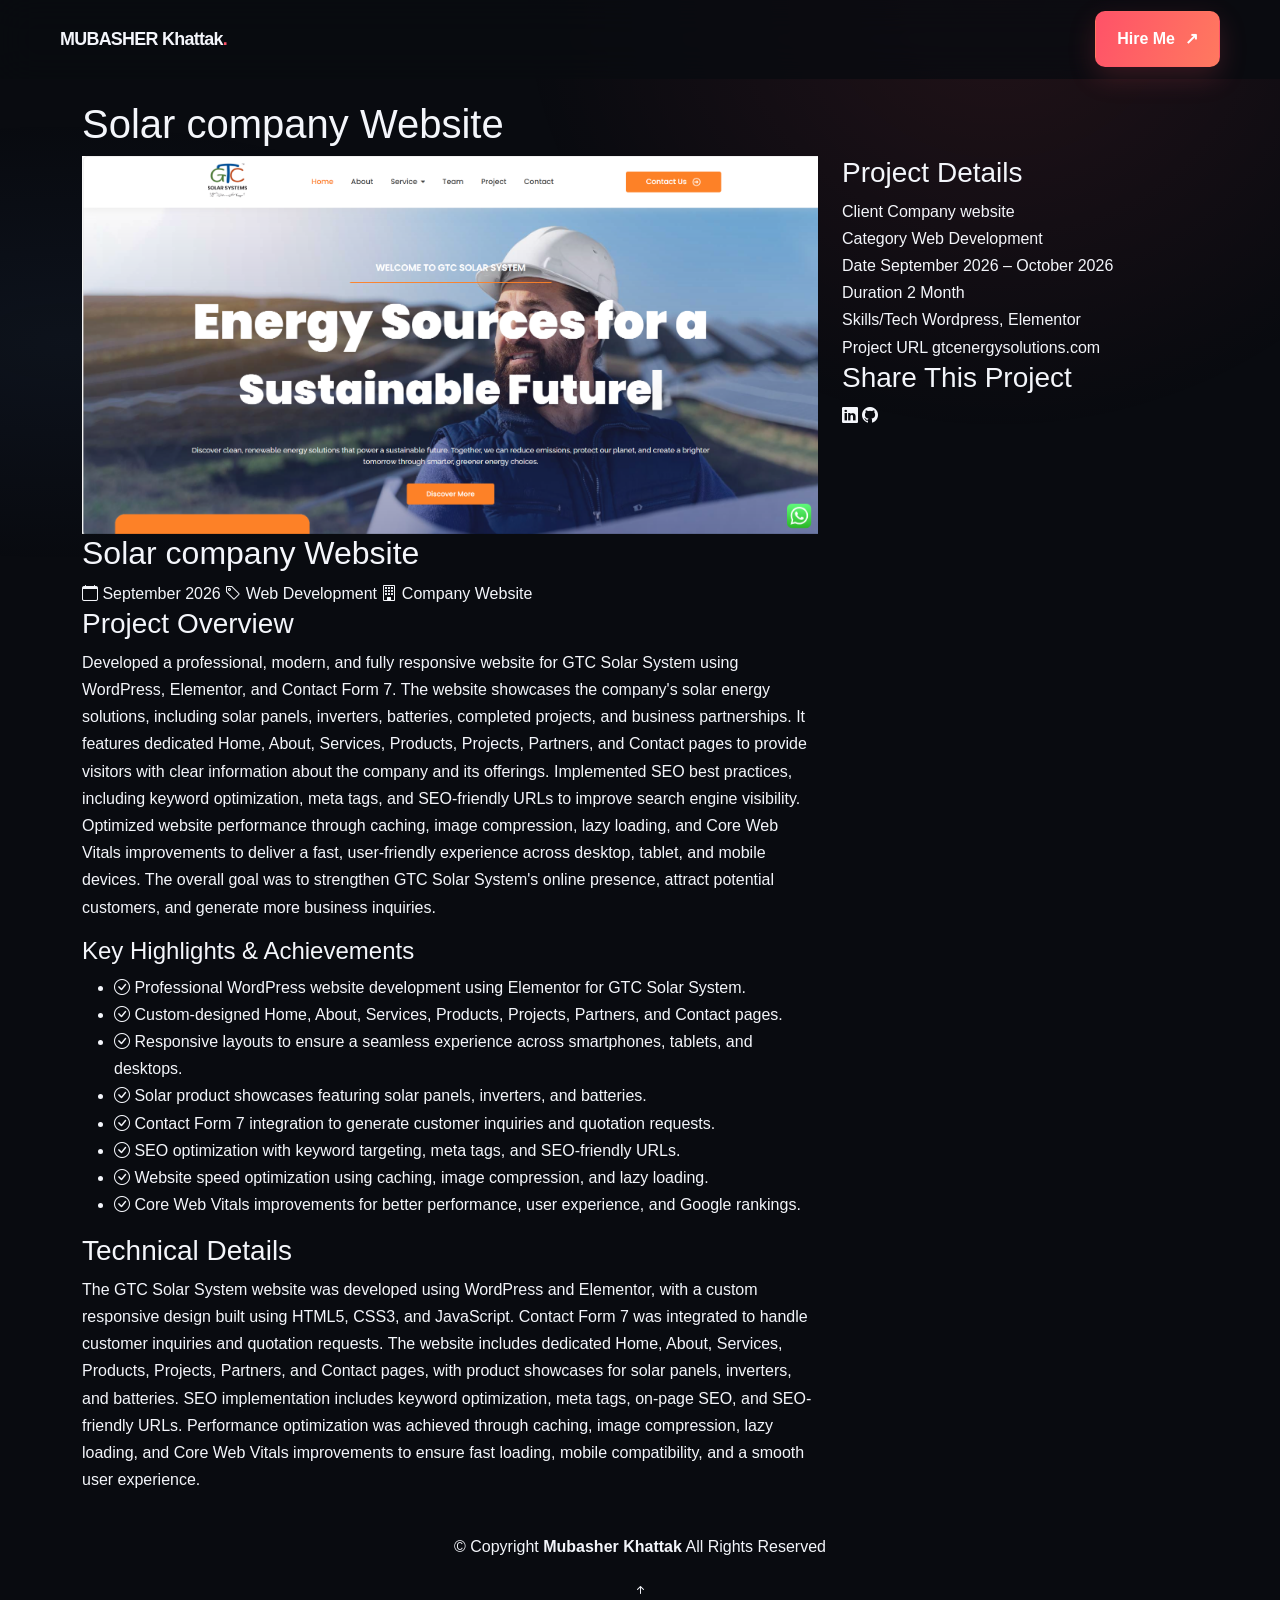
==== commit ccec759b: "Update GTC-portfolio-details.html" ====
--- a/GTC-portfolio-details.html
+++ b/GTC-portfolio-details.html
@@ -40,17 +40,7 @@
 
       <button class="mk-menu" id="mkMenu" aria-label="Open navigation" aria-expanded="false">☰</button>
 
-      <nav aria-label="Main navigation">
-        <ul class="mk-nav-links" id="mkNavLinks">
-          <li><a href="#home" class="active">Home</a></li>
-          <li><a href="#about">About</a></li>
-          <li><a href="#resume">Experience</a></li>
-          <li><a href="#services">Services</a></li>
-          <li><a href="#portfolio">Projects</a></li>
-          <li><a href="#testimonials">Reviews</a></li>
-          <li><a href="#contact">Contact</a></li>
-        </ul>
-      </nav>
+      
 
       <a class="mk-btn mk-nav-cta" href="#contact">
         Hire Me <span aria-hidden="true">↗</span>
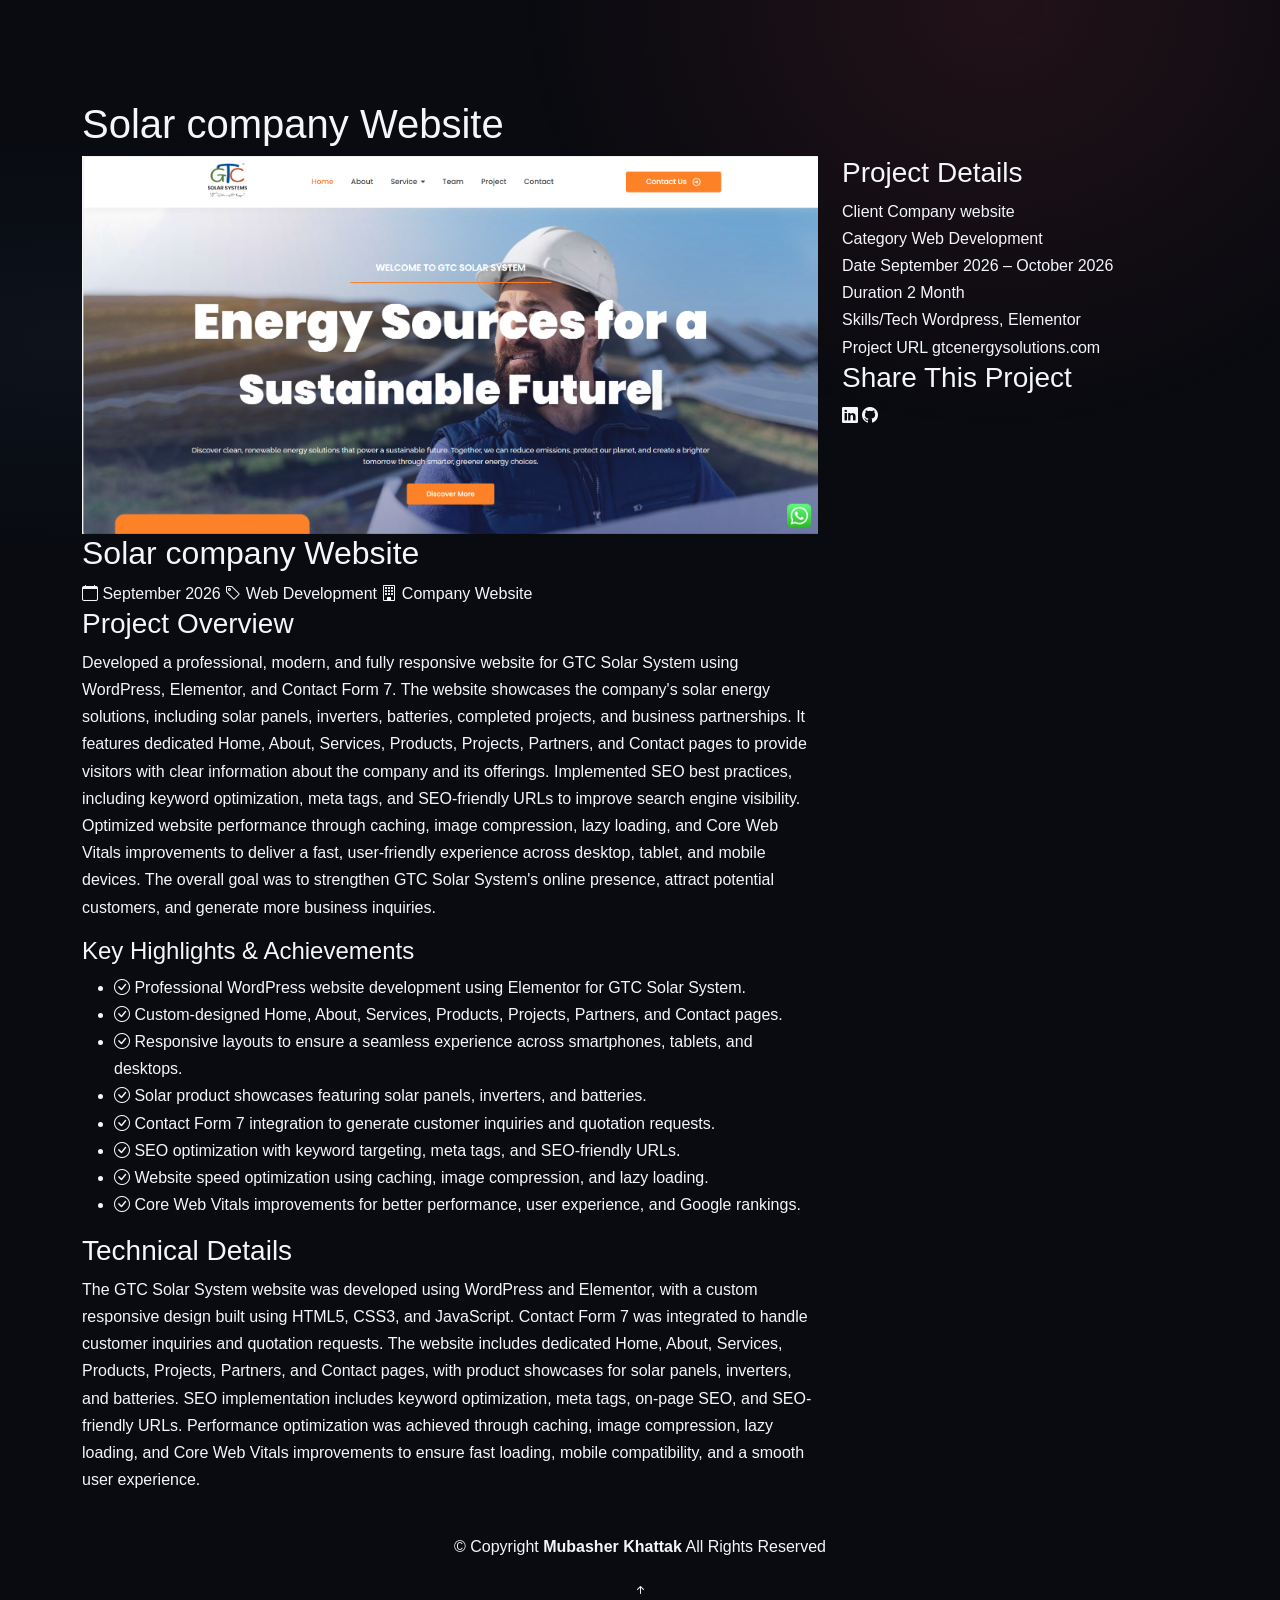
==== commit e4d00fba: "Update GTC-portfolio-details.html" ====
--- a/GTC-portfolio-details.html
+++ b/GTC-portfolio-details.html
@@ -33,20 +33,7 @@
 
 <body class="portfolio-details-page">
 
-  <!-- Header -->
-  <header class="mk-header" id="top">
-    <div class="mk-container mk-nav">
-      <a class="mk-logo" href="#home">MUBASHER Khattak<span>.</span></a>
-
-      <button class="mk-menu" id="mkMenu" aria-label="Open navigation" aria-expanded="false">☰</button>
-
-      
-
-      <a class="mk-btn mk-nav-cta" href="#contact">
-        Hire Me <span aria-hidden="true">↗</span>
-      </a>
-    </div>
-  </header>
+ 
 
   <main class="main" style="padding-top: 90px;">
 
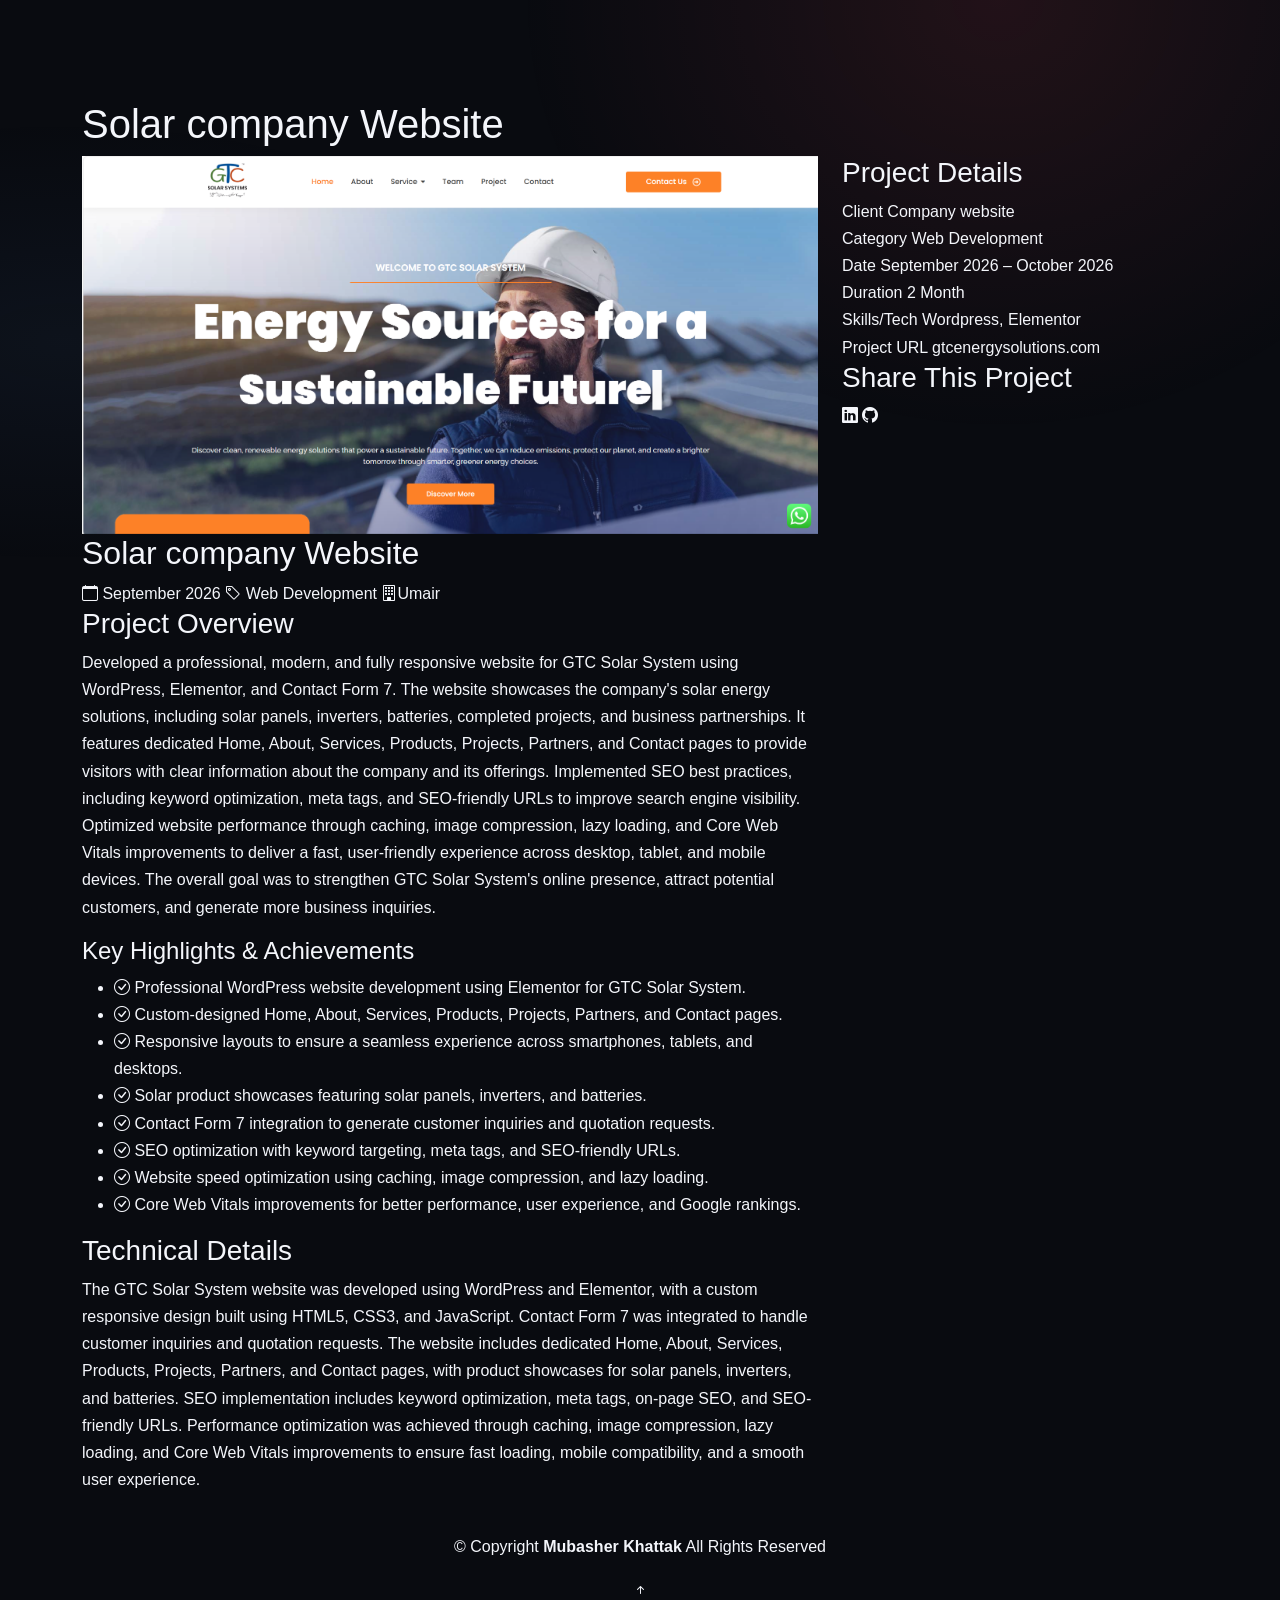
==== commit b1b7292b: "Update company name in portfolio details" ====
--- a/GTC-portfolio-details.html
+++ b/GTC-portfolio-details.html
@@ -100,7 +100,7 @@
                 </span>
 
                 <span class="client">
-                  <i class="bi bi-building"></i> Company Website
+                  <i class="bi bi-building"></i>Umair
                 </span>
               </div>
 
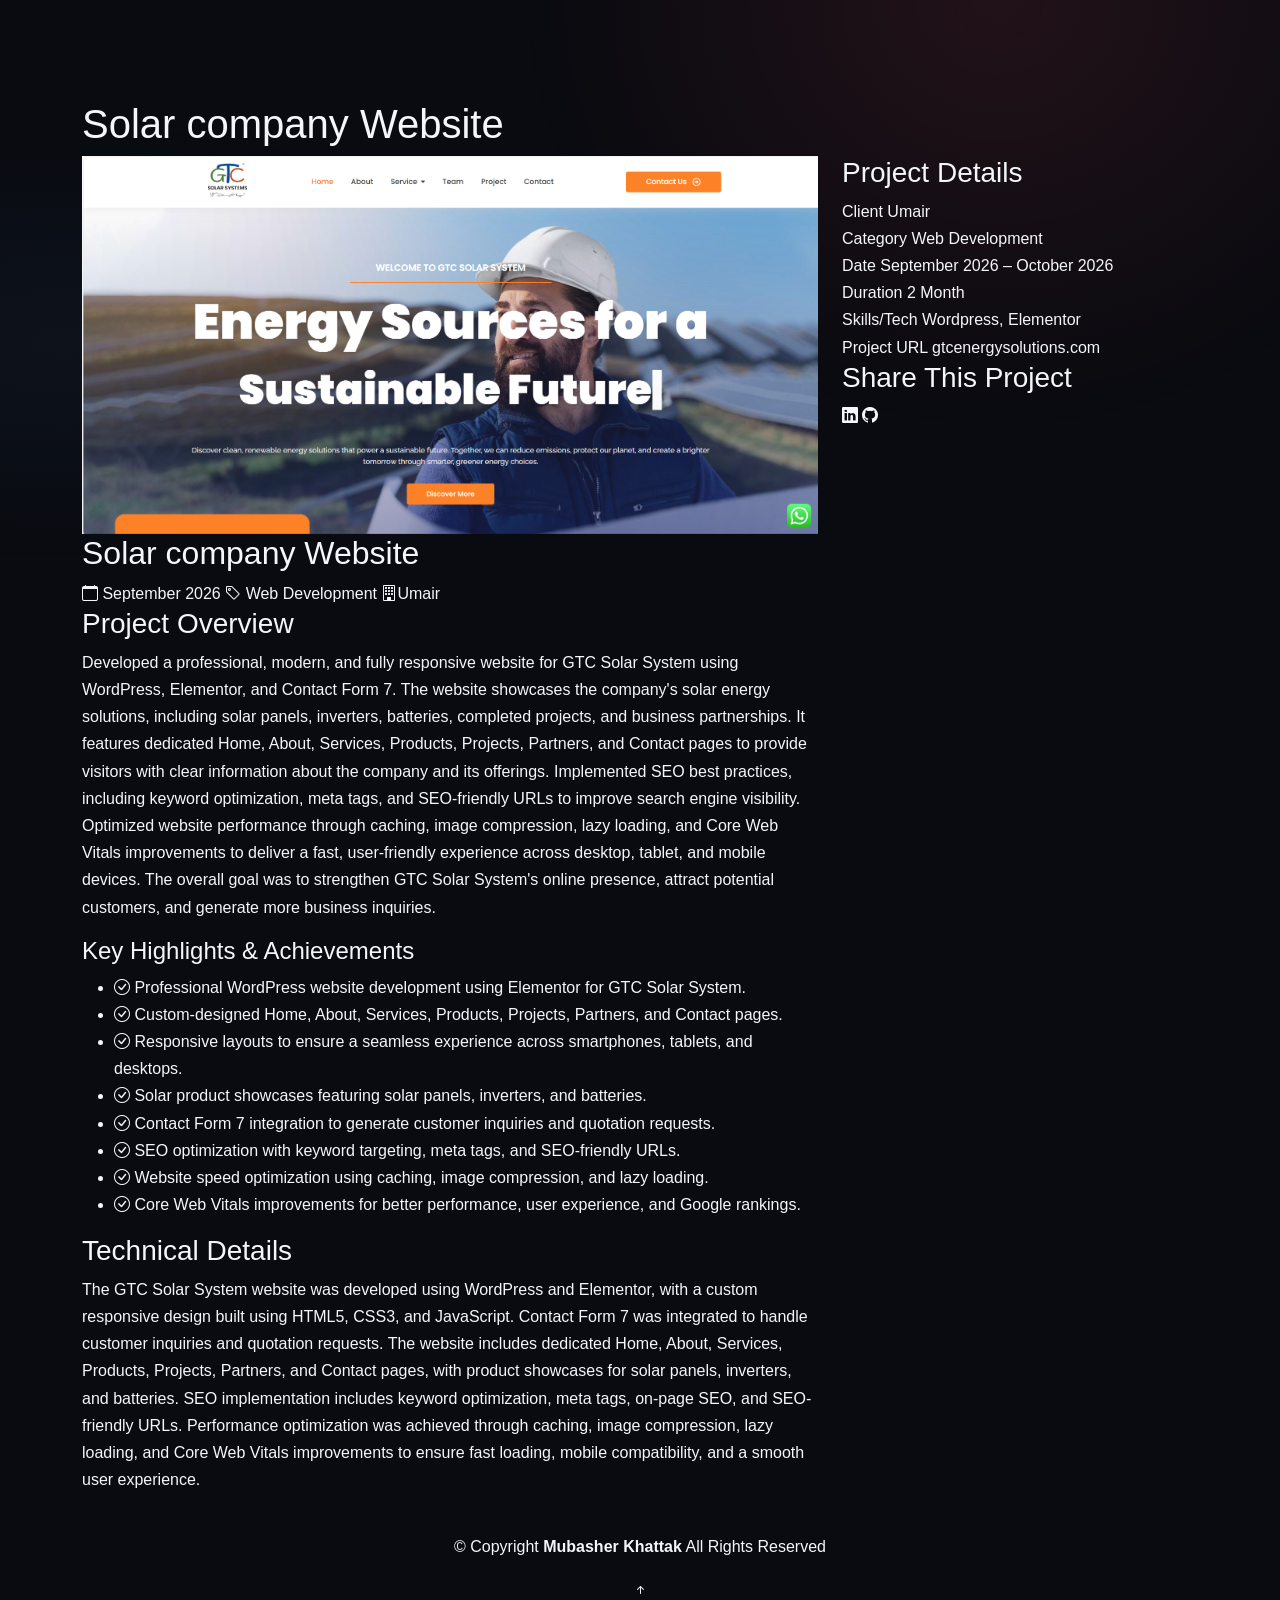
==== commit 4216958d: "Update client name in project details" ====
--- a/GTC-portfolio-details.html
+++ b/GTC-portfolio-details.html
@@ -158,7 +158,7 @@
 
                 <div class="info-item">
                   <span class="label">Client</span>
-                  <span class="value">Company website</span>
+                  <span class="value">Umair</span>
                 </div>
 
                 <div class="info-item">
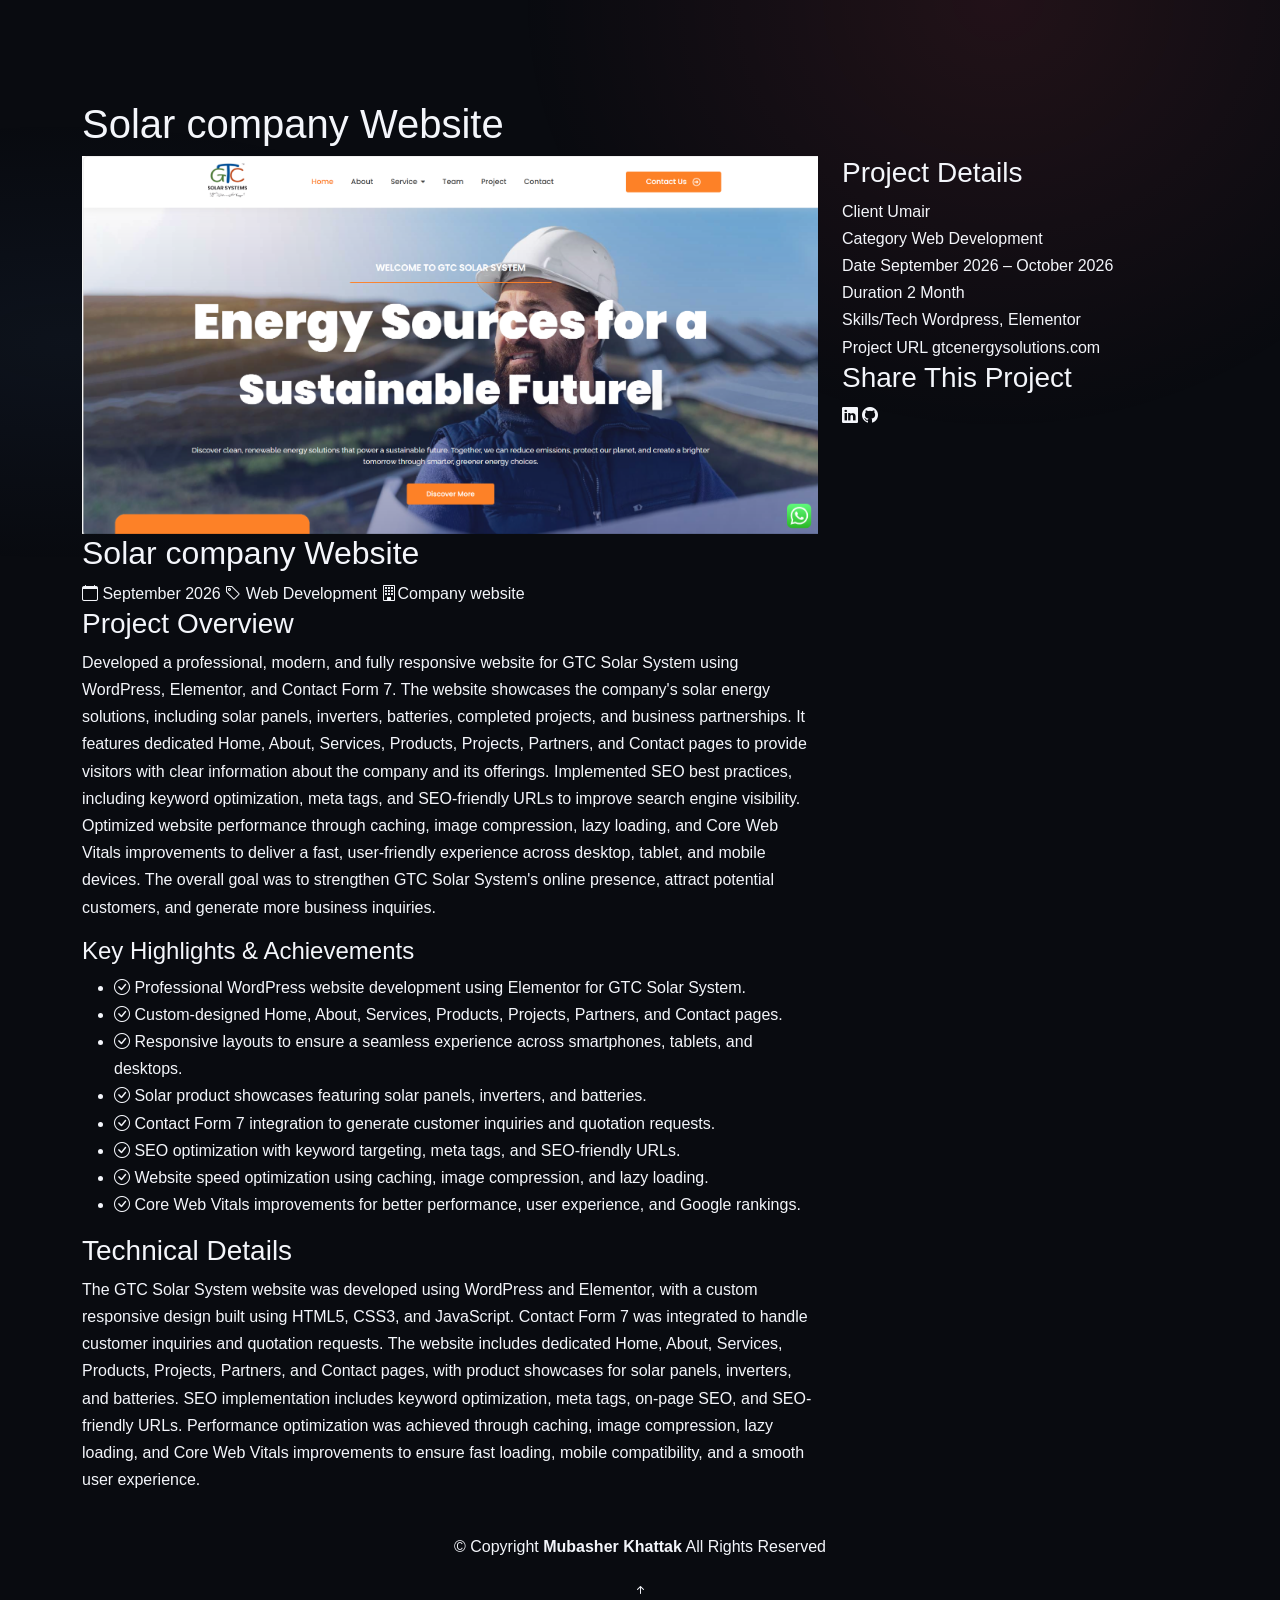
==== commit 92ca1871: "Update client name to 'Company website'" ====
--- a/GTC-portfolio-details.html
+++ b/GTC-portfolio-details.html
@@ -100,7 +100,7 @@
                 </span>
 
                 <span class="client">
-                  <i class="bi bi-building"></i>Umair
+                  <i class="bi bi-building"></i>Company website
                 </span>
               </div>
 
